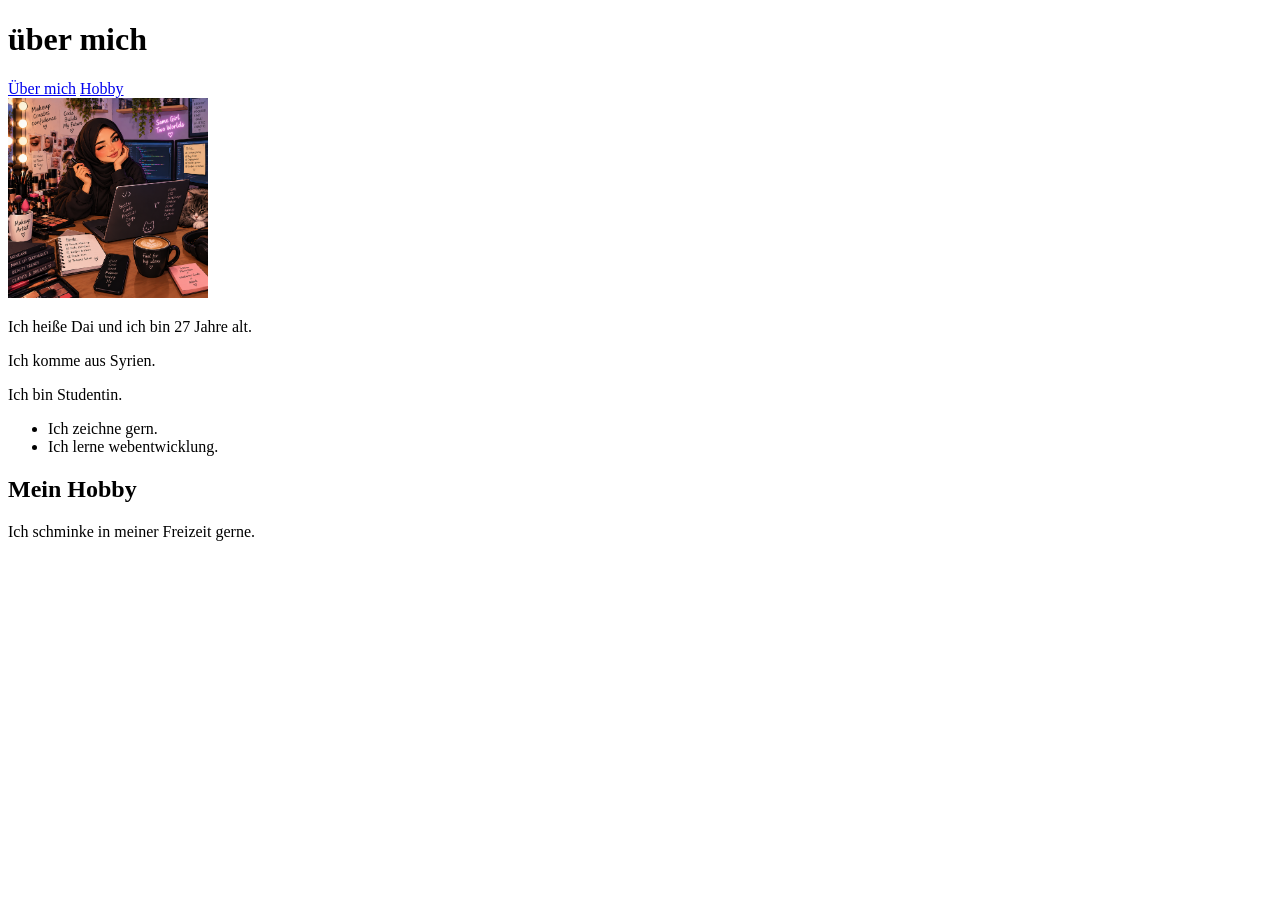
==== index.html @ b346aa1b "fix files structure" ====
<!DOCTYPE html>
<html lang="de">
<head>
    <meta charset="UTF-8">
    <meta name="viewport" content="width=device-width, initial-scale=1.0">
    <title>Document</title>
</head>
<body>
    <header>
        <h1>über mich</h1>
        <nav>
            <a href="#about">Über mich</a>
            <a href="#hobby">Hobby</a>
        </nav>
    </header>
    <main>
        <article>
            <img src="foto.jpg.png" width="200" height="200" alt="Mein Bild">
            <p>Ich heiße Dai und ich bin 27 Jahre alt.</p>
            <p>Ich komme aus Syrien.</p>
            <p>Ich bin Studentin.</p>
            <ul>
                <li>Ich zeichne gern.</li>
                <li>Ich lerne webentwicklung.</li>
            </ul>
        </article>
        <aside>
            <h2>Mein Hobby</h2>
            <p>Ich schminke in meiner Freizeit gerne.</p>
        </aside>
    </main>
</body>
</html>
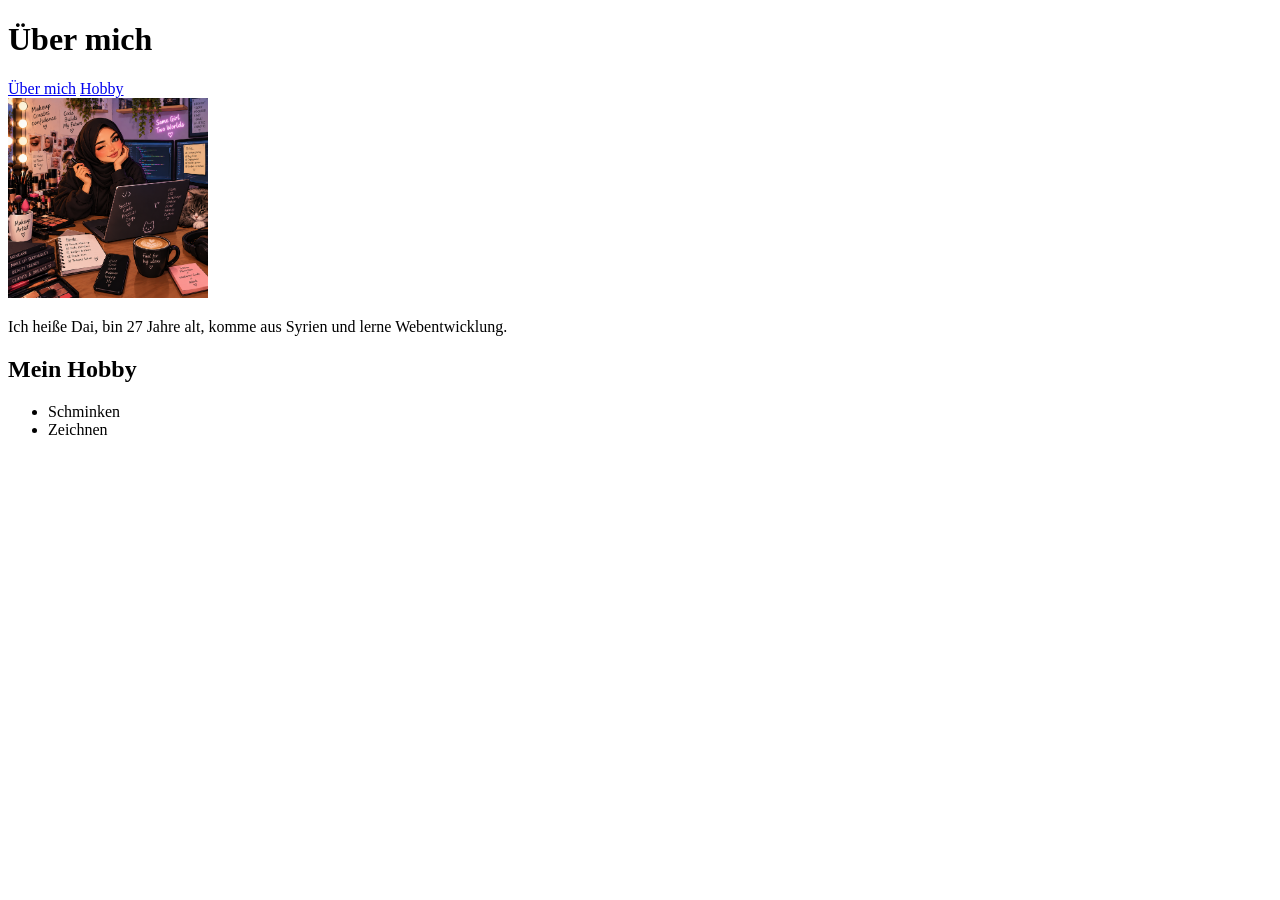
==== commit 286c9b36: "Merge branch 'main' of https://github.com/Reh250625/WMC" ====
--- a/index.html
+++ b/index.html
@@ -3,30 +3,29 @@
 <head>
     <meta charset="UTF-8">
     <meta name="viewport" content="width=device-width, initial-scale=1.0">
-    <title>Document</title>
+    <title>Über mich</title>
+    <link rel="stylesheet" href="style.css">
 </head>
 <body>
     <header>
-        <h1>über mich</h1>
+        <h1>Über mich</h1>
         <nav>
             <a href="#about">Über mich</a>
             <a href="#hobby">Hobby</a>
         </nav>
     </header>
     <main>
-        <article>
+        <article id="about">
             <img src="foto.jpg.png" width="200" height="200" alt="Mein Bild">
-            <p>Ich heiße Dai und ich bin 27 Jahre alt.</p>
-            <p>Ich komme aus Syrien.</p>
-            <p>Ich bin Studentin.</p>
-            <ul>
-                <li>Ich zeichne gern.</li>
-                <li>Ich lerne webentwicklung.</li>
+          <p>Ich heiße Dai, bin 27 Jahre alt, komme aus Syrien und lerne Webentwicklung.</p>
+       
+        </article>
+        <aside id="hobby">
+            <h2>Mein Hobby</h2>
+             <ul>
+            <li>Schminken</li>
+            <li>Zeichnen</li>
             </ul>
-        </article>
-        <aside>
-            <h2>Mein Hobby</h2>
-            <p>Ich schminke in meiner Freizeit gerne.</p>
         </aside>
     </main>
 </body>
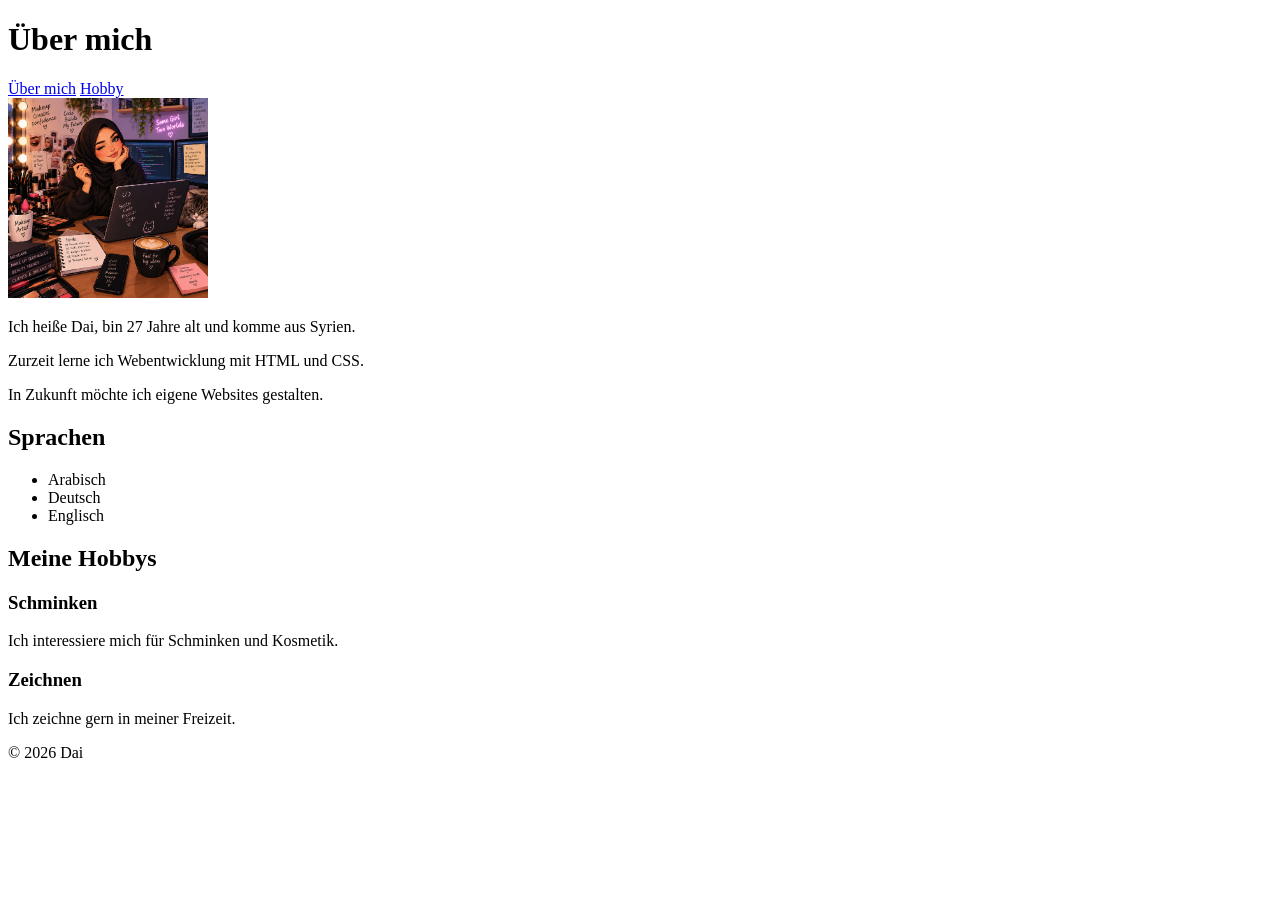
==== commit 25e3fd08: "Seite Erweitern" ====
--- a/index.html
+++ b/index.html
@@ -14,19 +14,40 @@
             <a href="#hobby">Hobby</a>
         </nav>
     </header>
-    <main>
+        <main class="content">
         <article id="about">
-            <img src="foto.jpg.png" width="200" height="200" alt="Mein Bild">
-          <p>Ich heiße Dai, bin 27 Jahre alt, komme aus Syrien und lerne Webentwicklung.</p>
-       
+            <img src="foto.jpg.png" class="profilbild" width="200" height="200" alt="Mein Bild">
+                     <p>Ich heiße Dai, bin 27 Jahre alt und komme aus Syrien.</p>
+            <p>Zurzeit lerne ich Webentwicklung mit HTML und CSS.</p>
+            <p>In Zukunft möchte ich eigene Websites gestalten.</p>
+            
+            <h2>Sprachen</h2>
+            <ul class="sprachen">
+                <li>Arabisch</li>
+                <li>Deutsch</li>
+                <li>Englisch</li>
+            </ul>
         </article>
-        <aside id="hobby">
-            <h2>Mein Hobby</h2>
-             <ul>
-            <li>Schminken</li>
-            <li>Zeichnen</li>
-            </ul>
+
+        <aside id="hobbys">
+            <h2>Meine Hobbys</h2>
+             <div class="hobby-karten">
+                <div class="karte">
+                    <h3>Schminken</h3>
+                <p>Ich interessiere mich für Schminken und Kosmetik.</p>
+                </div> 
+                <div class="karte">
+                    <h3>Zeichnen</h3>
+                    <p>Ich zeichne gern in meiner Freizeit.</p>
+                </div>
+            </div>
         </aside>
+
+
+
     </main>
+        <footer>
+        <p>&copy; 2026 Dai</p>
+    </footer>
 </body>
 </html>
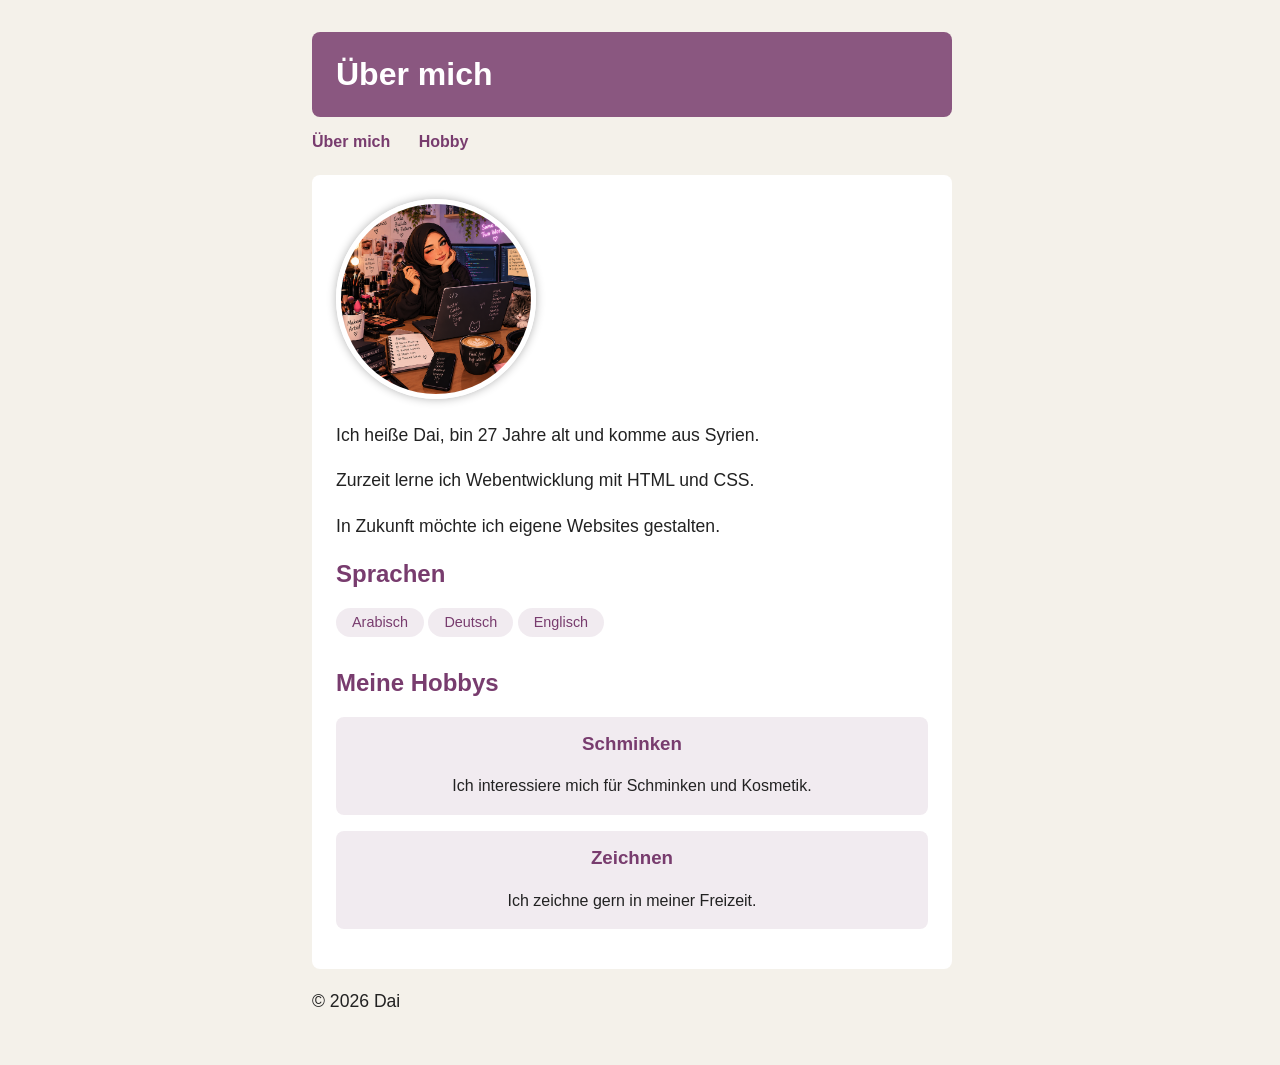
==== commit 2edd41bf: ""Korrekturen nach Feedback"" ====
--- a/index.html
+++ b/index.html
@@ -4,7 +4,7 @@
     <meta charset="UTF-8">
     <meta name="viewport" content="width=device-width, initial-scale=1.0">
     <title>Über mich</title>
-    <link rel="stylesheet" href="style.css">
+    <link rel="stylesheet" href="Style.css">
 </head>
 <body>
     <header>
--- a/Style.css
+++ b/Style.css
@@ -0,0 +1,117 @@
+*, *::before, *::after {
+  box-sizing: border-box;
+}
+
+body {
+  background-color: #f4f1ea;
+  color: #222;
+  font-family: Arial, sans-serif;
+  margin: 0 auto;
+  padding: 2rem;
+  max-width: 45rem;
+}
+
+header h1 {
+  background-color: rgba(120, 60, 110, 0.85);
+  color: white;
+  max-width: 40rem;
+  padding: 1.5rem;
+  margin: 0 0 1rem 0;
+  border-radius: 0.5rem;
+}
+
+nav {
+  margin-bottom: 1.5rem;
+}
+
+nav a {
+  margin-right: 1.5rem;
+  color: rgb(120, 60, 110);
+  text-decoration: none;
+  font-weight: bold;
+}
+
+nav a:hover {
+  text-decoration: underline;
+}
+
+.content {
+    max-width: 40rem;
+    padding: 1.5rem;
+    background-color: white;
+    border-radius: 0.5rem;
+}
+aside {
+  margin-top: 2rem;
+}
+
+img {
+  border-radius: 1rem;
+  box-shadow: 0 0.25rem 0.75rem rgba(0, 0, 0, 0.25);
+}
+
+
+.profilbild {              
+  border-radius: 50%;
+  border: 5px solid #fff;
+  box-shadow: 0 0 10px rgba(0, 0, 0, 0.3);
+}
+
+
+p {
+  font-size: 1.1rem;
+  line-height: 1.6;
+}
+
+h2 {
+  color: rgb(120, 60, 110);
+}
+
+
+.box {
+  width: 200px;
+  height: 200px;
+  margin: 1rem;
+  padding: 1rem;
+  background-color: #f4f1ea;
+  border: 2px solid rgb(120, 60, 110);
+}
+
+.sprachen {
+  list-style-type: none;
+  padding: 0;
+  margin: 0;
+}
+
+.sprachen li {
+  display: inline-block;
+  padding: 0.4rem 1rem;
+  margin: 0;
+  background-color: rgba(120, 60, 110, 0.1);
+  color: rgb(120, 60, 110);
+  border-radius: 2rem;
+  font-size: 0.9rem;
+}
+
+
+.hobbys {
+  list-style-type: circle;
+  padding-left: 1.5rem;
+}
+
+.karte {
+  margin-bottom: 1rem;
+  padding: 1rem;
+  background-color: rgba(120, 60, 110, 0.1);
+  border-radius: 0.5rem;
+  text-align: center;
+}
+.karte h3 {
+  margin-top: 0;
+  color: rgb(120, 60, 110);
+}
+
+.karte p {
+  margin: 0.5rem 0 0 0;
+  font-size: 1rem;
+}
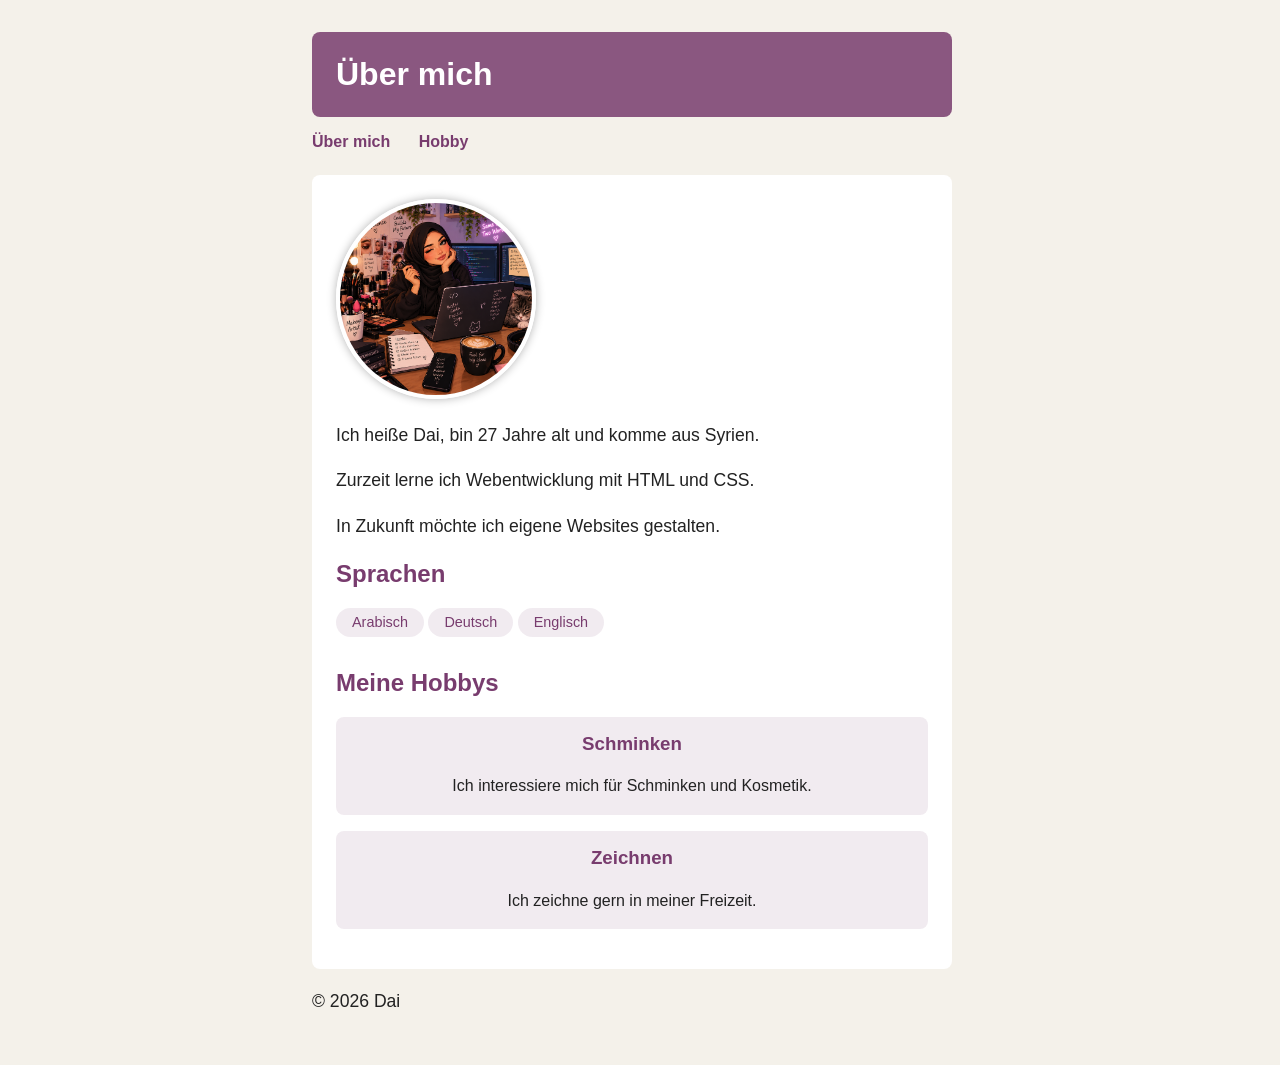
==== commit 91c65d50: "Korrekturen" ====
--- a/index.html
+++ b/index.html
@@ -11,13 +11,14 @@
         <h1>Über mich</h1>
         <nav>
             <a href="#about">Über mich</a>
-            <a href="#hobby">Hobby</a>
+            <a href="#hobbys">Hobby</a>
         </nav>
     </header>
+
         <main class="content">
         <article id="about">
-            <img src="foto.jpg.png" class="profilbild" width="200" height="200" alt="Mein Bild">
-                     <p>Ich heiße Dai, bin 27 Jahre alt und komme aus Syrien.</p>
+            <img src="foto.jpg.png" class="profilbild" width="200" height="200" alt="Cartoonbild von mir zwischen Make-up und Programmieren">
+            <p>Ich heiße Dai, bin 27 Jahre alt und komme aus Syrien.</p>
             <p>Zurzeit lerne ich Webentwicklung mit HTML und CSS.</p>
             <p>In Zukunft möchte ich eigene Websites gestalten.</p>
             
@@ -42,9 +43,6 @@
                 </div>
             </div>
         </aside>
-
-
-
     </main>
         <footer>
         <p>&copy; 2026 Dai</p>
--- a/Style.css
+++ b/Style.css
@@ -53,8 +53,8 @@
 
 .profilbild {              
   border-radius: 50%;
-  border: 5px solid #fff;
-  box-shadow: 0 0 10px rgba(0, 0, 0, 0.3);
+  border: 0.3rem solid #fff;
+  box-shadow: 0 0 0.6rem rgba(0, 0, 0, 0.3);
 }
 
 
@@ -65,16 +65,6 @@
 
 h2 {
   color: rgb(120, 60, 110);
-}
-
-
-.box {
-  width: 200px;
-  height: 200px;
-  margin: 1rem;
-  padding: 1rem;
-  background-color: #f4f1ea;
-  border: 2px solid rgb(120, 60, 110);
 }
 
 .sprachen {
@@ -93,12 +83,6 @@
   font-size: 0.9rem;
 }
 
-
-.hobbys {
-  list-style-type: circle;
-  padding-left: 1.5rem;
-}
-
 .karte {
   margin-bottom: 1rem;
   padding: 1rem;
